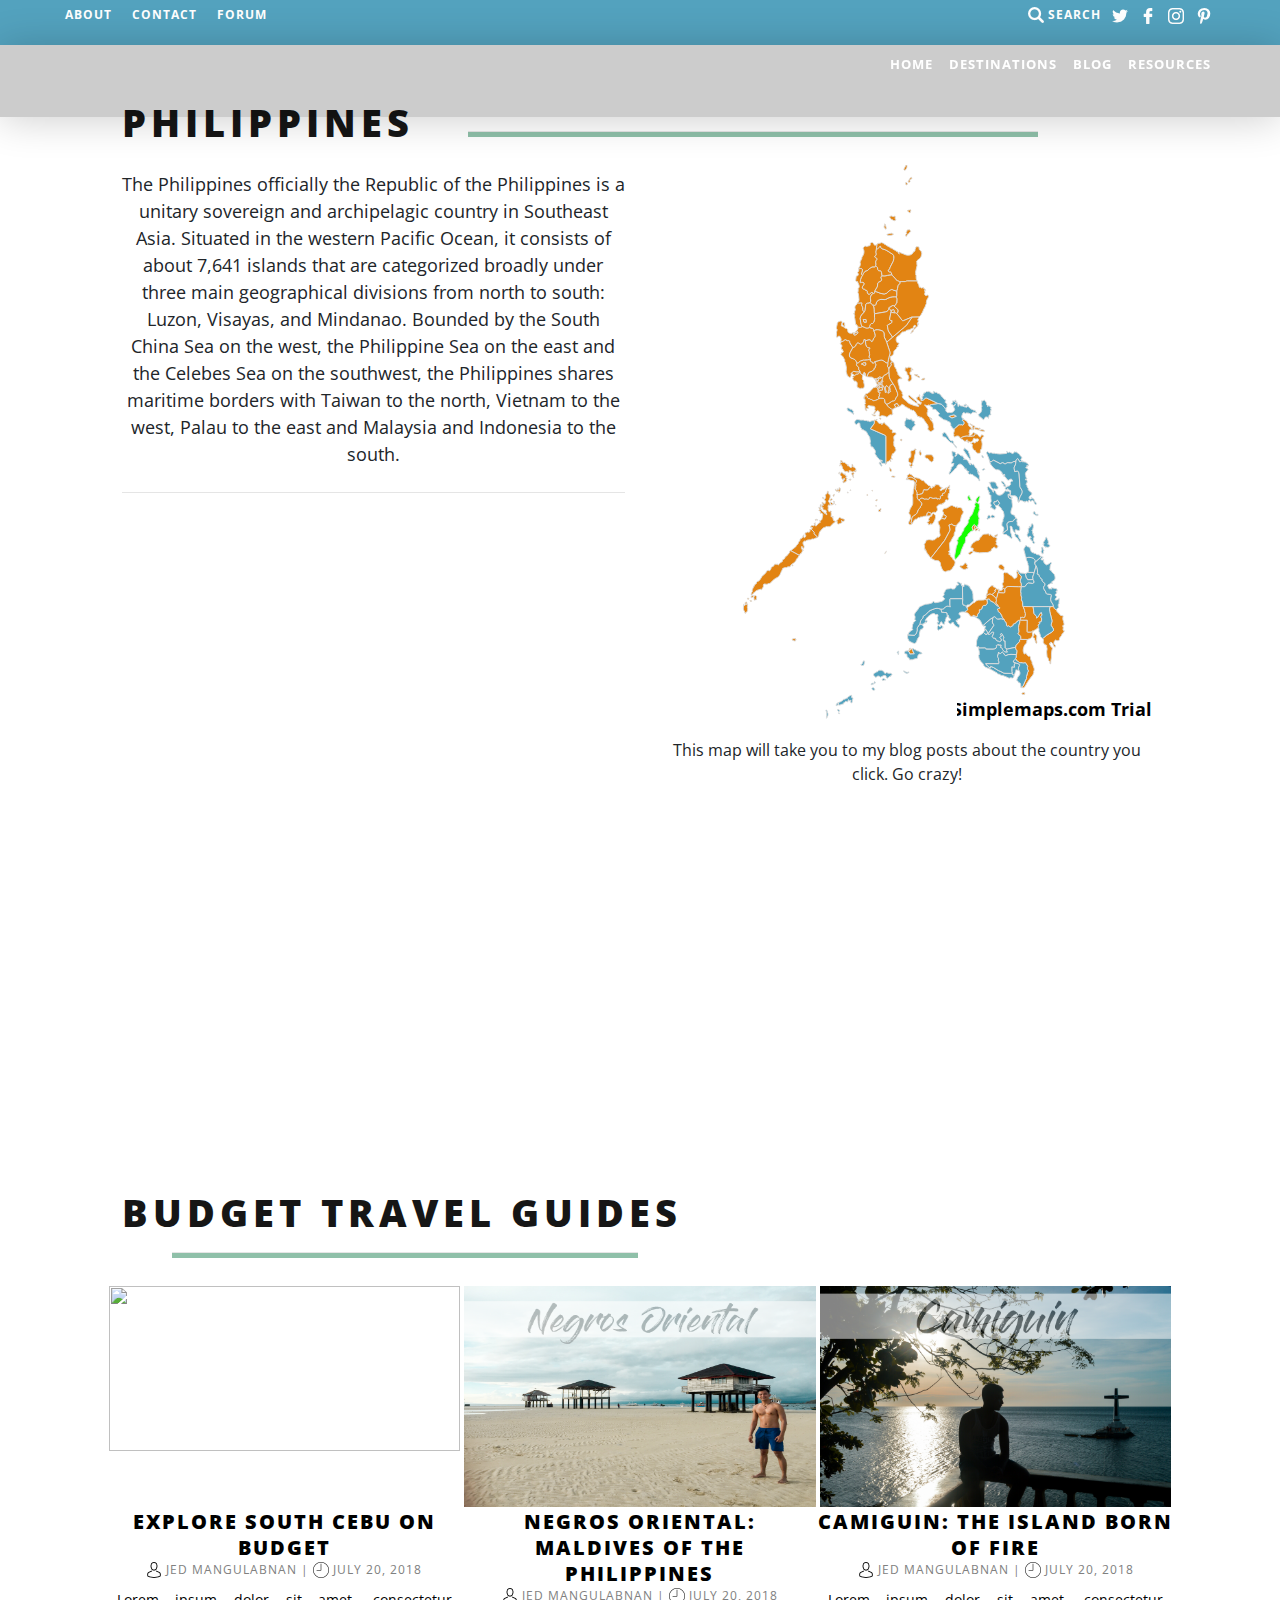
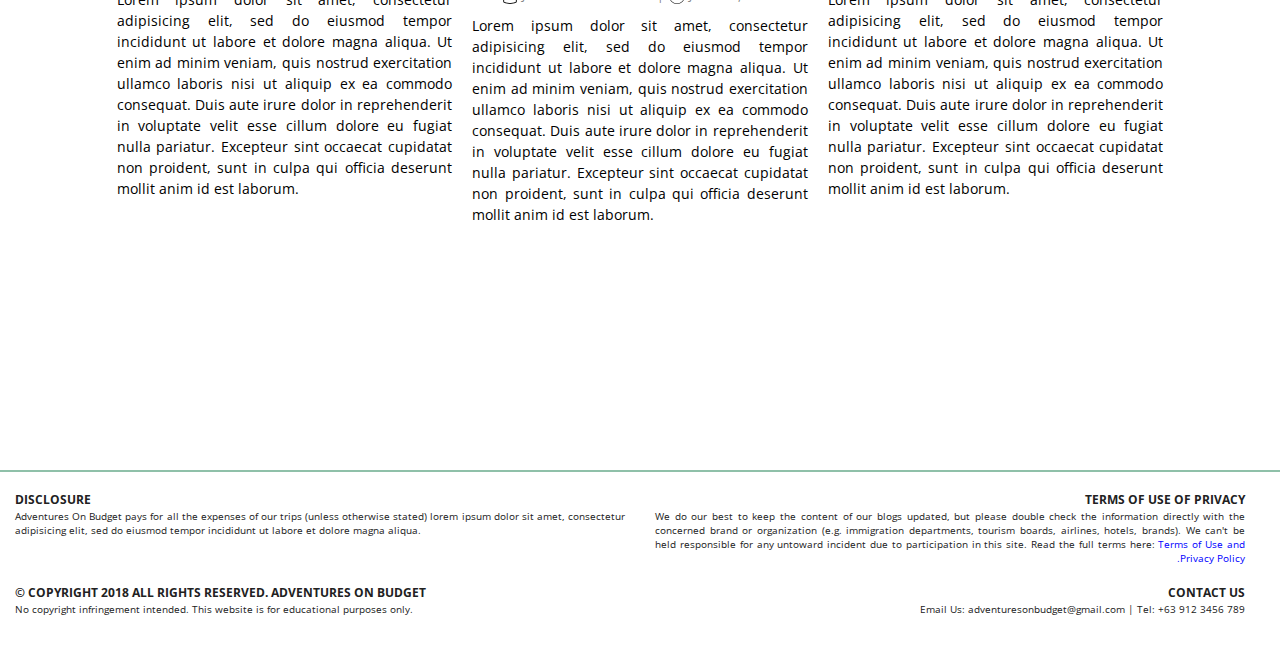
==== philippines.html @ 1589345e "adventuresonbudget travel page capstone 1" ====
<!DOCTYPE html>
<html lang="en">
<head>
	<meta charset="utf-8">
	<meta name="viewport" content="width=device-width, initial-scale=1.0, maximum-scale=1.0, shrink-to-fit=no">
	<meta http-equiv="X-UA-Compatible" content="IE=edge">

	<!-- bootstrap link -->
	<link rel="stylesheet" type="text/css" href="assets/css/bootstrap.min.css">

	<!-- external css -->
	<link rel="stylesheet" type="text/css" href="assets/css/style.css">

	<!-- google fonts -->
	<link href="https://fonts.googleapis.com/css?family=Open+Sans" rel="stylesheet">


	<link rel="stylesheet" href="https://use.fontawesome.com/releases/v5.1.1/css/all.css" integrity="sha384-O8whS3fhG2OnA5Kas0Y9l3cfpmYjapjI0E4theH4iuMD+pLhbf6JI0jIMfYcK3yZ" crossorigin="anonymous">


	<!-- map js -->
	<link type="text/javascript" src="assets/js/mapdata.js">
  <!-- 	<link  type="text/javascript" src="assets/js/worldmap.js"> -->


	<title>Philippines | Adventures On Budget </title>

</head>

<script type="text/javascript" src="assets/jscountrymap/mapdata.js"></script>		
<script  type="text/javascript" src="assets/jscountrymap/countrymap.js"></script>

<body>
	<div class="blog container-fluid px-0"> 

		<div class="navigate clear"> <!-- start nav -->
			<div class="row header"> 
				<div class="header-content col-sm-6 col-md-6">
					<a href="https://jedmangulabnan.github.io/developer-portfolio-jedmangulabnan/" class="mr-3">About</a>
					<a href=mailto:jedmangulabnan@gmail.com" class="mr-3">Contact</a>
					<a href="https://www.facebook.com/groups/187854535161627/?source_id=1509541512445768" class="mr-3">Forum</a>
				</div>

				<div class="header-content nav-socials col-sm-6 col-md-6"> 
					<label for="search">
						<img src="assets/images/logos/search.png">  <input type="text" placeholder="search" id="search"> </label>
					
					<a href="https://twitter.com" target="_blank" class="mr-2"><img src="assets/images/logos/twitter-logo.png"></a>
					<a href="https://www.facebook.com/adventuresonbudget" target="_blank" class="mr-2"><img src="assets/images/logos/facebook-logo.png"></a>
					<a href="https://www.instagram.com/jedspaul10" target="_blank" class="mr-2"><img src="assets/images/logos/instagram-logo.png"></a>
					<a href="https://www.pinterest.ph" target="_blank" class="mr-2"><img src="assets/images/logos/pinterest-logo.png"></a>
				</div>
			</div>
			
 

			<nav class="navbar navbar-inverse navbar-expand-lg nav-wrap clear">
				<!-- for mobile -->
					<button class=" navbar-toggler navbar-light bg-faded" type="button" data-toggle="collapse" data-target="#nav-navbar">
			   		<span class="navbar-toggler-icon"> </span>
			   		<span> Menu </span>
				 	</button>

			  	<div class="collapse navbar-collapse" id="nav-navbar">
					<ul class="nav navbar-nav navbar-right ml-auto"> 
						<div class="nav-border"> 
							<li class="nav-item"> 
								<a class="nav-link navbar-text" href="index.html">Home</a>
							</li>
						</div>

						<div class="nav-border"> 
							<li class="nav-item"> 
								<a class="nav-link navbar-text" href="destinations.html">Destinations</a>
							</li>
						</div>

						<div class="nav-border"> 
							<li class="nav-item"> 
								<a class="nav-link navbar-text" href="blog.html">Blog</a>
							</li>
						</div>


						<div class="nav-border"> 
							<li class="nav-item">
								<a class="nav-link navbar-text" href="resources.html">Resources</a>
							</li>
						</div>
					</ul>
				</div>	
			</nav>
		</div> <!-- end nav -->

		<div class="resources-main-ph clear"> 
			<div class="row resources-main-wrap">
				<div class="offset-md-1 col-sm-12 col-md-10">	
					<div class="row">
						<div class="resources-main-title col-sm-12 col-md-12">
							<h1 class="resources-head"> Philippines </h1>
							<hr class="resources-vert resources-head">
						</div>

						<div class="resources-head-content col-sm-12 col-md-6"> 
							<p> The Philippines officially the Republic of the Philippines is a unitary sovereign and archipelagic country in Southeast Asia. Situated in the western Pacific Ocean, it consists of about 7,641 islands that are categorized broadly under three main geographical divisions from north to south: Luzon, Visayas, and Mindanao. Bounded by the South China Sea on the west, the Philippine Sea on the east and the Celebes Sea on the southwest, the Philippines shares maritime borders with Taiwan to the north, Vietnam to the west, Palau to the east and Malaysia and Indonesia to the south. </p>
							<hr class="mt-4">
						</div>

						<div class="dest-map-ph col-md-6 col-sm-12">
							 <div id="map"></div>
							 <p class="dest-subtitle-ph pt-2"> This map will take you to my blog posts about the country you click. Go crazy! </p>
						</div>
					</div>


				</div>
			</div>
		</div>

		<div class="guide-main clear"> 
			<div class="row guide-main-wrap">
				<div class="col-sm-12 offset-md-1 col-md-10">	
					<div class="row">
						<div class="guide-main-title col-sm-12 col-md-12">
							<h1 class="guide-head"> Budget Travel Guides </h1>
							<hr class="guide-vert guide-head">
						</div>
					</div>
					<div class="row">
						<div class="col-sm-12 col-md-4 guide-main-content"> 
							<a href="#"> 
								<img src="assets/images/guide/cebu.png"> 
								<p class="guide-title"> Explore South Cebu On Budget </p>
								<p class="guide-subtitle"> <img src="assets/images/avatar.png">  Jed Mangulabnan | <img src="assets/images/time.png">  July 20, 2018 </p>
								<p class="guide-text"> Lorem ipsum dolor sit amet, consectetur adipisicing elit, sed do eiusmod
								tempor incididunt ut labore et dolore magna aliqua. Ut enim ad minim veniam,
								quis nostrud exercitation ullamco laboris nisi ut aliquip ex ea commodo
								consequat. Duis aute irure dolor in reprehenderit in voluptate velit esse
								cillum dolore eu fugiat nulla pariatur. Excepteur sint occaecat cupidatat non
								proident, sunt in culpa qui officia deserunt mollit anim id est laborum.</p>
							</a>
						</div>  

						<div class="col-sm-12 col-md-4 guide-main-content"> 
							<a href="#"> 
								<img src="assets/images/guide/negrosoriental.png"> 
								<p class="guide-title"> Negros Oriental: Maldives of the Philippines </p>
								<p class="guide-subtitle"> <img src="assets/images/avatar.png">  Jed Mangulabnan | <img src="assets/images/time.png">  July 20, 2018 </p>
								<p class="guide-text"> Lorem ipsum dolor sit amet, consectetur adipisicing elit, sed do eiusmod
								tempor incididunt ut labore et dolore magna aliqua. Ut enim ad minim veniam,
								quis nostrud exercitation ullamco laboris nisi ut aliquip ex ea commodo
								consequat. Duis aute irure dolor in reprehenderit in voluptate velit esse
								cillum dolore eu fugiat nulla pariatur. Excepteur sint occaecat cupidatat non
								proident, sunt in culpa qui officia deserunt mollit anim id est laborum.</p>
							</a>
						</div>  
			

						<div class="col-sm-12 col-md-4 guide-main-content"> 
							<a href="#"> 
								<img src="assets/images/guide/camiguin.jpg"> 
								<p class="guide-title"> Camiguin: The Island Born of Fire </p>
								<p class="guide-subtitle"> <img src="assets/images/avatar.png">  Jed Mangulabnan | <img src="assets/images/time.png">  July 20, 2018 </p>
								<p class="guide-text"> Lorem ipsum dolor sit amet, consectetur adipisicing elit, sed do eiusmod
								tempor incididunt ut labore et dolore magna aliqua. Ut enim ad minim veniam,
								quis nostrud exercitation ullamco laboris nisi ut aliquip ex ea commodo
								consequat. Duis aute irure dolor in reprehenderit in voluptate velit esse
								cillum dolore eu fugiat nulla pariatur. Excepteur sint occaecat cupidatat non
								proident, sunt in culpa qui officia deserunt mollit anim id est laborum.</p>
							</a>
						</div>  
					</div>
				</div>
			</div>
		</div>

		<div class="footer-main clear"> 
			<div class="row footer-main-wrap">
				<div class="col-sm-12 col-md-6"> 
					<h1 class="footer-title"> Disclosure </h1>
					<p class="footer-article"> Adventures On Budget pays for all the expenses of our trips (unless otherwise stated) lorem ipsum dolor sit amet, consectetur adipisicing elit, sed do eiusmod
					tempor incididunt ut labore et dolore magna aliqua. </p>
				</div>

				<div class="col-sm-12 col-md-6"> 
					<h1 class="footer-title privacy"> Terms of use of privacy </h1>
					<p class="footer-article privacy"> We do our best to keep the content of our blogs updated, but please double check the information directly with the concerned brand or organization (e.g. immigration departments, tourism boards, airlines, hotels, brands). We can't be held responsible for any untoward incident due to participation in this site. Read the full terms here: <a href="#" class="terms-link">Terms of Use and Privacy Policy. </a> </p>
				</div>
			</div>

			<div class="row footer-main-wrap">
				<div class="col-sm-12 col-md-6"> 
					<h1 class="footer-title"> © Copyright 2018 All Rights Reserved. <span class="blog-title"> Adventures On Budget </span> </h1>
					<p class="footer-article"> No copyright infringement intended. This website is for educational purposes only. </p>
				</div>

				<div class="col-sm-12 col-md-6"> 
					<h1 class="footer-title contactus"> Contact Us </h1>
					<p class="footer-article contactus"> Email Us: adventuresonbudget@gmail.com | Tel: +63 912 3456 789</p>
					<p class="footer-article contactus">  </p>
				</div>
			</div>




		</div>




		

	</div> <!-- end container -->




			
	<!-- jquery script -->
	<script src="https://cdnjs.cloudflare.com/ajax/libs/jquery/3.3.1/jquery.min.js"></script>


<!-- bootstrap script -->
	<script src="https://code.jquery.com/jquery-3.3.1.slim.min.js" integrity="sha384-q8i/X+965DzO0rT7abK41JStQIAqVgRVzpbzo5smXKp4YfRvH+8abtTE1Pi6jizo" crossorigin="anonymous"></script>
	<script src="https://cdnjs.cloudflare.com/ajax/libs/popper.js/1.14.3/umd/popper.min.js" integrity="sha384-ZMP7rVo3mIykV+2+9J3UJ46jBk0WLaUAdn689aCwoqbBJiSnjAK/l8WvCWPIPm49" crossorigin="anonymous"></script>
	<script src="https://stackpath.bootstrapcdn.com/bootstrap/4.1.1/js/bootstrap.min.js" integrity="sha384-smHYKdLADwkXOn1EmN1qk/HfnUcbVRZyYmZ4qpPea6sjB/pTJ0euyQp0Mk8ck+5T" crossorigin="anonymous"></script>

<!-- external bootstrap js -->
	<script src="assets/js/bootstrap.min.js"></script>

</body>
</html>
---- assets/css/style.css ----
*{
  padding: 0;
  margin: 0;
  box-sizing: border-box;
  font-family: 'Open Sans', sans-serif;
}


/*HEADER*/
.navigate{
    position: fixed;
    z-index: 10;

}
.header{
  height: 5vh;
  width: 100vw;
  margin: 0px 0px 0px 0px;
  padding: 1px 0px 0px 0px;
  text-transform: uppercase;
  background-color: #53A2BE;
  padding-left: 50px;
  padding-right: 45px;
}

.header-content > a:hover{
  color: #DD4B1A;
}

.header-content{
  width: auto;
  height: 100%;
  display: inline-block;
  text-align: left;
}

.header-content > a {
  text-decoration: none;
  font-family: 'Open Sans', sans-serif;
  color: #fff;
  font-weight: 700;
  font-size: 12px;
  letter-spacing: 1px;
}

input[type=text]{
  width: 60px; 
  height: 20px; 
  background-color: #53A2BE;
  color: #fff;
  font-weight: 700;
  font-size: 12px;
  letter-spacing: 1px;
  border: none;
  font-family: 'Open Sans', sans-serif;
  line-height: 40px;
  text-transform: uppercase;
}

::placeholder{
  color: white;
  opacity: 1;
}

.nav-socials{
  text-align: right;
}


/*NAVIGATION*/
.nav-wrap{
  width: 100vw;
  background: rgba(0,0,0,.2);
  z-index: 10;
  box-shadow: 0 2px 40px 0 rgba(0,0,0,.2);
  font-weight: 700;
  letter-spacing: 1px;
  font-family: 'Open Sans', sans-serif;
  line-height: 40px;
  text-transform: uppercase;
  color: white;
}


.clear{
  content: " ";
  clear: both;
}


.nav-border{
  height: 10vh;
  width: auto;
  text-align: center; 
  font-size: 13px;
}

.navbar-nav{
  margin-right: 45px;
}

.navbar-text{
  color:white;
}

li > a:hover{
  color: #DD4B1A;
}

/*MAIN PAGE*/
.main{
  height: 110vh;
  width: 100vw;
  position: relative;
}

.main-content{
    height: 100vh;
    width: 100vw;
   background: url(../../assets/images/main/slide-a.jpg) no-repeat;
    background-size: cover;
    background-position: center top;
}

.main-content> img {
/*  margin-top: 13vh;*/
  height: 100vh;
  width: 100vw;
  border-bottom: 5px solid #C8D5B9;


}

.box{
  height: 220px;
  width: 100%;
  position: absolute;
  top: 390px;
  z-index: 5;
 /* background-color: rgba(255,255,255, 0.3);*/
  background: rgba(0,0,0,.08);
  text-align: left;
  padding-left: 50px;
  padding-right: 50px;
  text-align: center;
}

.main-header{
  color: white;
  font-size: 60px;
  text-transform: uppercase;
  font-weight: bolder;
  padding-top: 10px;
  margin-bottom: 0px;
  padding-bottom: 0px;
}

.main-sub{
  font-size: 20px;
  color: white;
  line-height: 1.3;
  font-family: 'Open Sans', sans-serif;
  letter-spacing: 1px;
}

.sub-box{
  height: 50px;
  width: 400px;
  background-color: #DD4B1A;
  opacity: 1;
  border-radius: 2px;
  font-weight: 600;
  text-transform: uppercase;
  letter-spacing: 1px;
  padding-top: 10px;
  border: 1px solid transparent;
  margin-left: 400px;
}

.box > a{
  text-decoration: none;
  color: white;
  text-align: center;
  text-transform: uppercase;
  margin-top: 50px;
}

 a > .sub-box:hover{
  background: rgba(0,0,0,.0);
 }

/*MODULE*/
.module-main{
  width: 100vw;
  height: 130vh;
  text-decoration: none;
}

.module-main-wrap{
  width: 100vw;
  margin-left: auto;
  margin-right: auto;
  text-decoration: none;
}

.module-main-title{
  width: 100%;
  margin-top: 50px;
  margin-bottom: 20px;
}



.vert{
  min-width: 45%;
  border-bottom: 5px solid #8FC0A9;
  overflow: hidden;
  margin-left: 50px;
  display: inline-block;
}

.module-head{
  display: inline-block;
  letter-spacing: 5px;
  line-height: 1.2;
  text-transform: uppercase;
  font-size: 38px;
  color: #161616;
  font-family: 'Open Sans', sans-serif;
  font-weight: 900;
  margin-bottom: 0px;
  padding-bottom: 0px;
}

.module-subtitle{
  font-size: 15px;
  letter-spacing: 1px;
  padding-top: 0px;
  font-family: 'Open Sans', sans-serif;
  color: #828282;
  margin-bottom: 0px;
  padding-bottom: 0px;
}

.module-main-content{
  height: 300px;
  width: 32%;
  float: left;
  padding-left: 0px;
  padding-right: 0px;
  margin-top: 0px;
  padding-top: 0px;
  margin-bottom: 0px;
  padding-bottom: 0px;
  border: 1.5px solid white;;

}

.module-main-content > a{
  text-decoration: none;
}

.module-main-content > a > img{
  height: 100%;
  width: 100%;
}


.text {
  position: relative;
  bottom: 190px;
  left: 0px;
  text-align: center;
  font-size: 20px;
  line-height: 1.3;
  font-family: 'Open Sans', sans-serif;
  font-weight: 900;
  letter-spacing: 2px;
  text-transform: uppercase;
  color: black;
  
}

.module-main-content:hover .text {
  position: relative;
  bottom: 297px;
  left: 0px;
  visibility: visible;
  background-color: rgba(255,255,255, 0.3);
  height: 100%;
  width: 100%;
  color: white;
  border: 1px solid black;

}

/*DEST*/
.dest-main{
  width: 100vw;
  height: 120vh;
  text-decoration: none;
}

.dest-main-wrap{
  width: 100vw;
  margin-left: auto;
  margin-right: auto;
  text-decoration: none;
}

.dest-main-title{
  width: 100%;
  margin-top: 50px;
  margin-bottom: 20px;
}


.dest-vert{
  min-width: 65%;
  border-bottom: 5px solid #8FC0A9; 
  overflow: hidden;
  margin-left: 50px;
  display: inline-block;
}

.dest-head{
  display: inline-block;
  letter-spacing: 5px;
  line-height: 1.2;
  text-transform: uppercase;
  font-size: 38px;
  color: #161616;
  font-family: 'Open Sans', sans-serif;
  font-weight: 900;
  margin-bottom: 0px;
  padding-bottom: 0px;
}

.dest-subtitle{
  font-size: 15px;
  letter-spacing: 1px;
  padding-top: 0px;
  font-family: 'Open Sans', sans-serif;
  color: #828282;
}

.dest-map{
  height: 100%;
  width: 100%;
  padding-left: 0px;
  padding-right: 0px;
  border: 1.5px solid white;
  overflow: hidden;
  text-align: center;
}




/*MODULE*/
.guide-main{
  width: 100vw;
  height: 100vh;
}

.guide-main-wrap{
  width: 100vw;
  margin-left: auto;
  margin-right: auto;
}

.guide-main-title{
  width: 100%;
  padding-top: 20px;
  padding-bottom: 20px;
}

.guide-head{
  display: inline-block;
  letter-spacing: 5px;
  line-height: 1.2;
  text-transform: uppercase;
  font-size: 38px;
  color: #161616;
  font-family: 'Open Sans', sans-serif;
  font-weight: 900;
  margin-bottom: 0px;
  padding-bottom: 0px;
}

.guide-vert{
  min-width: 45%;
  border-bottom: 5px solid #8FC0A9; 
  overflow: hidden;
  margin-left: 50px;
  display: inline-block;
}


.guide-subtitle{
  font-size: 15px;
  letter-spacing: 1px;
  padding-top: 0px;
  font-family: 'Open Sans', sans-serif;
  color: #828282;
  margin-bottom: 0px;
  padding-bottom: 0px;
}

.guide-main-content{
  height: 300px;
  width: 32%;
  padding-left: 0px;
  padding-right: 0px;
  margin-top: 0px;
  padding-top: 0px;
  margin-bottom: 0px;
  padding-bottom: 0px;
}

.guide-main-content > a{
  text-decoration: none;
}

.guide-main-content > a > img{
  height: 75%;
  border: 2px solid white;
  width: 100%;
}


.guide-title {
  text-align: center;
  font-size: 20px;
  line-height: 1.3;
  font-family: 'Open Sans', sans-serif;
  font-weight: 900;
  letter-spacing: 2px;
  text-transform: uppercase;
  color: black;
  margin-bottom: 0px;
}

.guide-subtitle {
  font-size: 12px;
  font-family: 'Open Sans', sans-serif;
  color: grey;
  text-align: center;
  padding-left: 10px;
  padding-right: 10px;
  text-transform: uppercase;
  padding-top: 0px;
}

.guide-text {
  font-size: 14px;
  font-family: 'Open Sans', sans-serif;
  color: black;
  text-align: justify;
  padding-left: 10px;
  padding-right: 10px;
  padding-top: 10px;
}

/*FOOTER*/
.footer-main{
  width: 100vw;
  height: 20vh;
  background-color: white;
  border-top: 2px solid #8FC0A9;
}

.footer-main-wrap{
  width: 100vw;
  margin-left: auto;
  margin-right: auto;

}

.footer-title{
  padding-top: 20px;
  text-align: left;
  font-size: 12px;
  font-family: 'Open Sans', sans-serif;
  text-transform: uppercase;
  margin-bottom: 0px;
  font-weight: 700;
  color: #212121;
  line-height: 1.4;

}


.footer-article{
  width: 100%;
  font-size: 10px;
  font-family: 'Open Sans', sans-serif;
  color: grey;
  text-align: justify;
  padding-top: 0px;
  padding-bottom: 0px;
  margin-bottom: 0px;
  color: #212121;
  line-height: 1.4;
}

.privacy, .contactus{
  direction:rtl;
  text-align:justify;
  padding-right: 20px;
}

.blog-title{
  text-transform: uppercase;
  font-weight: 700;

}

.terms-link{
  color: blue;
  text-decoration: none;
}

.privacy > .terms-link {
  text-decoration: none;
}




/*BLOGPAGE-----------------------------------------*/
.blogpage-main{
  width: 100vw;
  height: 180vh;
  text-decoration: none;
  background-color: #f5f5f5;
}

.blogpage-main-wrap{
  width: 100vw;
  margin-left: auto;
  margin-right: auto;
  text-decoration: none;
  padding-top: 50px;
}

.blogpage-main-title{
  width: 100%;
  margin-top: 50px;
  margin-bottom: 20px;
}

.blogpage-vert{
  min-width: 65%;
  border-bottom: 5px solid #8FC0A9;
  overflow: hidden;
  margin-left: 50px;
  display: inline-block;
}

.blogpage-head{
  display: inline-block;
  letter-spacing: 5px;
  line-height: 1.2;
  text-transform: uppercase;
  font-size: 38px;
  color: #161616;
  font-family: 'Open Sans', sans-serif;
  font-weight: 900;
  margin-bottom: 0px;
  padding-bottom: 0px;
}


.blogpage-main-content-left{
  height: 100%;
  width: 100%;
  padding-top: 10px;
  background-color: white;

}

.blogpage-main-content-left > img{
  height: 100%;
  width: 100%;
}
.blogpage-content-header{
  letter-spacing: 3px;
  line-height: 1.2;
  text-transform: uppercase;
  font-size: 30px;
  color: #161616;
  font-family: 'Open Sans', sans-serif;
  font-weight: 700;
  text-align: justify;
  padding-top: 10px;
  padding-left: 10px;
  padding-right: 10px;
  padding-bottom: 0px;
}

.blogpage-article > a{
  text-decoration: none;
  color: black;
}

.blogpage-author{
  font-size: 15px;
  letter-spacing: 1px;
  padding-top: 0px;
  font-family: 'Open Sans', sans-serif;
  color: #828282;
  margin-bottom: 0px;
  padding-bottom: 0px;
  padding-left: 10px;
  padding-left: 10px;
  padding-bottom: 0px;
}
.blogpage-article{
  padding-left: 10px;
  padding-right: 10px;
 padding-bottom: 10px;
  font-family: 'Open Sans', sans-serif;
  text-align: justify;
}
.readmore{
  color: blue;
  text-transform: uppercase;
}

.blogpage-main-content-right{
  height: 100%;
  width: 30%;
  float: left;
  background-color: white;
  position: relative;
}



.blogpage-main-content-right > img{
  height: 100%;
  width: 100%;
  padding: 10px 10px 10px 10px;
}













/*// Extra small devices (portrait phones, less than 576px)*/
@media (max-width: 575.98px) {

  .map{
    margin-left: 0px;
    margin-right: 0px;
    padding-left: 0px;
    padding-right: 0px;
    height: 30px;
    width: 30px;

  }

  .header{
  height: 5vh;
  width: 100vw;
  margin: 0px 0px 0px 0px;
  padding: 3px 0px 0px 0px;
  text-transform: uppercase;
  background-color: #53A2BE;
  padding-left: 30px;
  }

.nav-socials{
  display: none;
}

.nav-wrap{
  width: 100vw;
  background-color: white;
  box-shadow: 0 2px 40px 0 rgba(0,0,0,.08);
/*  font-weight: 700;
  letter-spacing: 1px;
  font-family: 'Open Sans', sans-serif;
  line-height: 40px;
  text-transform: uppercase;*/
}

.navbar-text{
  color: black;
}
 
  /*MAIN PAGE*/
.main{
  height: 100vh;
  width: 100vw;
  position: relative;
}


.main-content> img {
  margin-top: 24vw;
  height: 80vh;
  width: 100vw;
}

.box{
  height: 250px;
  width: 100%;
  position: absolute;
  top: 380px;
  z-index: 5;
  background: rgba(0,0,0,.5);
  text-align: center;
  padding-left: 10px;
  padding-right: 10px;
}

.main-header{
  color: white;
  line-height: 1.4;
  font-size: 30px;
  text-transform: uppercase;
  font-weight: 900;
}

.main-sub{
  font-size: 10px;
  color: white;
  text-align: justify;
  direction:lft;
}

.sub-box{
  height: 50px;
  width: 340px;
  background-color: #ff8400;
  opacity: 1;
  border-radius: 2px;
  font-weight: 600;
  text-transform: uppercase;
  letter-spacing: 1px;
  padding-top: 10px;
  border: 1px solid transparent;
  margin-left: 0px;
}

.box > a{
  text-decoration: none;
  color: white;
  text-align: center;
  text-transform: uppercase;
}

 a > .sub-box:hover{
  background-color: rgba(83,162,190,0.3);
 }


/*MODULE*/
.module-main{
  width: 100vw;
  height: 330vh;
  text-decoration: none;
}


.vert{
  min-width: 80%;
  border-bottom: 5px solid #8FC0A9;
  overflow: hidden;
  display: block;
  padding-left: 0px;
  margin-left: 0px;
}


.module-main-content{
  height: 100%;
  width: 100%;
  float: left;
  padding-left: 0px;
  padding-right: 0px;
  margin-top: 0px;
  padding-top: 0px;
  margin-bottom: 0px;
  padding-bottom: 0px;
  border: 1.5px solid white;
}

.module-subtitle, .module-head{
  text-align: center;
}



/*Destination*/
.dest-vert{
  min-width: 80%;
  border-bottom: 5px solid #8FC0A9;
  overflow: hidden;
  display: block;
  padding-left: 0px;
  margin-left: 0px;
}

.dest-main-title, .dest-head, .dest-subtitle{
  text-align: center;
}


.dest-main{
  width: 100vw;
  height: 70vh;
  text-decoration: none;
}

/*Guides*/
.guide-main{
  width: 100vw;
  height: 300vh;
}

.guide-vert{
  min-width: 80%;
  border-bottom: 5px solid #8FC0A9;
  overflow: hidden;
  display: block;
  padding-left: 0px;
  margin-left: 0px;
}

.guide-main-title, .guide-head, .guide-subtitle{
  text-align: center;
}

.guide-main-content{
  height: 100%;
  width: 100%;
  float: left;
  padding-left: 0px;
  padding-right: 0px;
  margin-top: 0px;
  padding-top: 0px;
  margin-bottom: 0px;
  padding-bottom: 0px;
  border: 1.5px solid white;
}

.privacy, .contactus{
  direction:ltr;
  text-align:justify;
}


/*BLOGPAGE---------------------*/
.blogpage-main{
  height: 150vh;
}

.blogpage-main-title{
  text-align: center;
}

.blogpage-vert{
  min-width: 100%;
  margin-left: 0px;
}

.blogpage-content-header{
  font-size: 15px;
  text-align: justify;
  direction: left;
  }

  .blogpage-article{
    padding-top: 0px;
  }

/*_________________________________________________________-*/
  /*RESOURCE PAGE*/
  .resources-main{
    height: 610vh;
    padding-left: 10px;
    padding-right: 10px;
  }

  .resources-title{
    text-align: center;
    color: black;
    font-size: 30px;
    text-transform: uppercase;

  }

  .resources-main-content > a > img{
  height: 50%;
  width: 100%;
  }

  .resources-title{
  margin-bottom: 0px;
  }
  .margin-acc{
  margin-top: 100px;
  }

  .margin-cf{
  margin-top: 85px;
  }

  .resources-head-content{
    text-align: justify;
  }



.resources-main-title{
  width: 100%;
  margin-top: 100px;
  text-align: center;
}

.resources-vert{
  min-width: 100%;
  border-bottom: 5px solid #8FC0A9;
  overflow: hidden;
  margin-left: 0px;
  display: inline-block;
}

.resources-head-content{
  padding-left: 30px;
  padding-right: 30px;
}

.dest-subtitle-ph{
  text-align: center;
    padding-left: 30px;
  padding-right: 30px;

}


/*THAILAND*/
.dest-subtitle{
  padding-right: 30px;
  padding-left: 30px;
}

}


/*// Medium devices (tablets, 768px and up)*/
@media (min-width: 768px) and (max-width: 991.98px) {
.header{
  height: 3vh;
}


.navbar-toggler-icon {
  background-image: url("data:image/svg+xml;charset=utf8,%3Csvg viewBox='0 0 32 32' xmlns='http://www.w3.org/2000/svg'%3E%3Cpath stroke='rgba(9,55,244, 1)' stroke-width='2' stroke-linecap='round' stroke-miterlimit='10' d='M4 8h24M4 16h24M4 24h24'/%3E%3C/svg%3E");
  }


/*MAIN*/
  .main{
  height: 100vh;
  width: 100vw;
  }

.sub-box{
  margin-left: 135px;
}

.box{
  height: 320px;
  width: 100%;
  position: absolute;
  top: 685px;
  z-index: 5;
  background: rgba(0,0,0,.2);
}


/*MODULE*/
.module-main{
  width: 100vw;
  height: 80vh;
  text-decoration: none;
}

.module-main-wrap{
  width: 100vw;
  margin-left: auto;
  margin-right: auto;
  text-decoration: none;
}

.module-main-title{
  width: 100%;
  margin-top: 50px;
  margin-bottom: 20px;
}

.module-main-title, .module-head, .module-subtitle{
  text-align: center;
}

.vert{
  min-width: 80%;
  border-bottom: 5px solid #8FC0A9;
  overflow: hidden;
  display: block;
  padding-left: 0px;
  margin-left: 0px;
}



/*Destination*/

.dest-vert{
  min-width: 80%;
  border-bottom: 5px solid #8FC0A9;
  overflow: hidden;
  display: block;
  padding-left: 0px;
  margin-left: 0px;
}

.dest-main-title, .dest-head, .dest-subtitle{
  text-align: center;
}

.dest-main{
  width: 100vw;
  height: 60vh;
  text-decoration: none;
}

/*Guides*/
.guide-main{
  width: 100vw;
  height: 90vh;
  text-decoration: none;
}

.guide-vert{
  min-width: 80%;
  border-bottom: 5px solid #8FC0A9;
  overflow: hidden;
  display: block;
  padding-left: 0px;
  margin-left: 0px;
}

.guide-main-title, .guide-head, .guide-subtitle{
  text-align: center;
}


.footer-main{
  width: 100vw;
  height: 20vh;
  background-color: white;
  border-top: 2px solid #8FC0A9;
}

/*BLOGPAGE-----------------*/
.blogpage-main{
  height: 95vh;
}

.blogpage-main-wrap{
  padding-top: 70px;
}

.blogpage-vert{
  min-width: 100%;
  margin-left: 0px;
}

.blogpage-content-header{
  font-size: 15px;
  text-align: justify;
  direction: left;
}

/*RESOURCES PAGE*/
.resources-main{
  height: 180vh;
}

.resources-vert{
  min-width: 100%;
  border-bottom: 5px solid #8FC0A9;
  margin-left: 0px;
  padding-top: 0px;
}

.resources-main-title{
  padding-top: 120px;
}



.resources-head-content {
  text-align: center;
}
.resources-main-content > a > img{
  height: 30%;
  width: 100%;
}

.resources-title{
  text-align: center;
  color: black;
  font-size: 20px;
}
.resources-text{
  text-align: justify;
  font-size: 15px;
}

.line2{
  margin-top: 80px;
}

}

/*// Large devices (desktops, 770px and up)*/
@media (min-width: 770px){
  .nav-wrap{
  height: 8vh;
  width: 100vw;
/*  background-color: rgba(255,255,255, 0.1);*/
/*  position: fixed;
  z-index: 10;
  box-shadow: 0 2px 40px 0 rgba(0,0,0,.1);*/

  }



/*_______________________________________________-*/
/*RESOURCE PAGE*/

.resources-main{
  width: 100vw;
  height: 230vh;
  text-decoration: none;
  background-color: #fff;
}

.resources-main-wrap{
  width: 100vw;
  margin-left: auto;
  margin-right: auto;
  text-decoration: none;
  padding-top: 50px;
}

.resources-main-title{
  width: 100%;
  margin-top: 50px;
  margin-bottom: 20px;
}

.resources-vert{
  min-width: 55%;
  border-bottom: 5px solid #8FC0A9;
  overflow: hidden;
  margin-left: 50px;
  display: inline-block;
}


.resources-head{
  display: inline-block;
  letter-spacing: 5px;
  line-height: 1.2;
  text-transform: uppercase;
  font-size: 38px;
  color: #161616;
  font-family: 'Open Sans', sans-serif;
  font-weight: 900;
  margin-bottom: 0px;
  padding-bottom: 0px;
}

.resources-head-content{
  height: 30%;
  width: 100%;
  text-align: center;
  font-size: 18px;  
  padding-top: 5px;

}

.email-me{
  color: #53A2BE;
}

p > .email-me{
  text-decoration: none;
}



.resources-main-content{
  height: 300px;
  width: 32%;
  padding-left: 0px;
  padding-right: 0px;
  margin-top: 0px;
  padding-top: 0px;
  margin-bottom: 0px;
  padding-bottom: 0px;
}

.resources-main-content > a{
  text-decoration: none;
}

.resources-main-content > a > img{
  height: 75%;
  border: 2px solid white;
  width: 100%;
}


.resources-title {
  text-align: center;
  font-size: 20px;
  line-height: 1.3;
  font-family: 'Open Sans', sans-serif;
  font-weight: 900;
  letter-spacing: 2px;
  text-transform: uppercase;
  color: black;
  margin-bottom: 0px;
}


.resources-text {
  font-size: 14px;
  font-family: 'Open Sans', sans-serif;
  color: black;
  text-align: justify;
  padding-left: 10px;
  padding-right: 10px;
}

.line2{
  margin-top: 240px;
}


/*DESTI PAGE*/
.destpage-main{
  margin-bottom: 0px;
}
.dest-main-title{
  margin-top: 120px;
}

.destpage-res{
  height: 220vh;

}


.dest-map-ph{
  float: left;
}


/*PHIL*/
.resources-main-ph{
  height: 130vh;
}

.dest-subtitle-ph {
  text-align: center;

}




/*THAILAND*/
.th{
  height: 90vh;
}
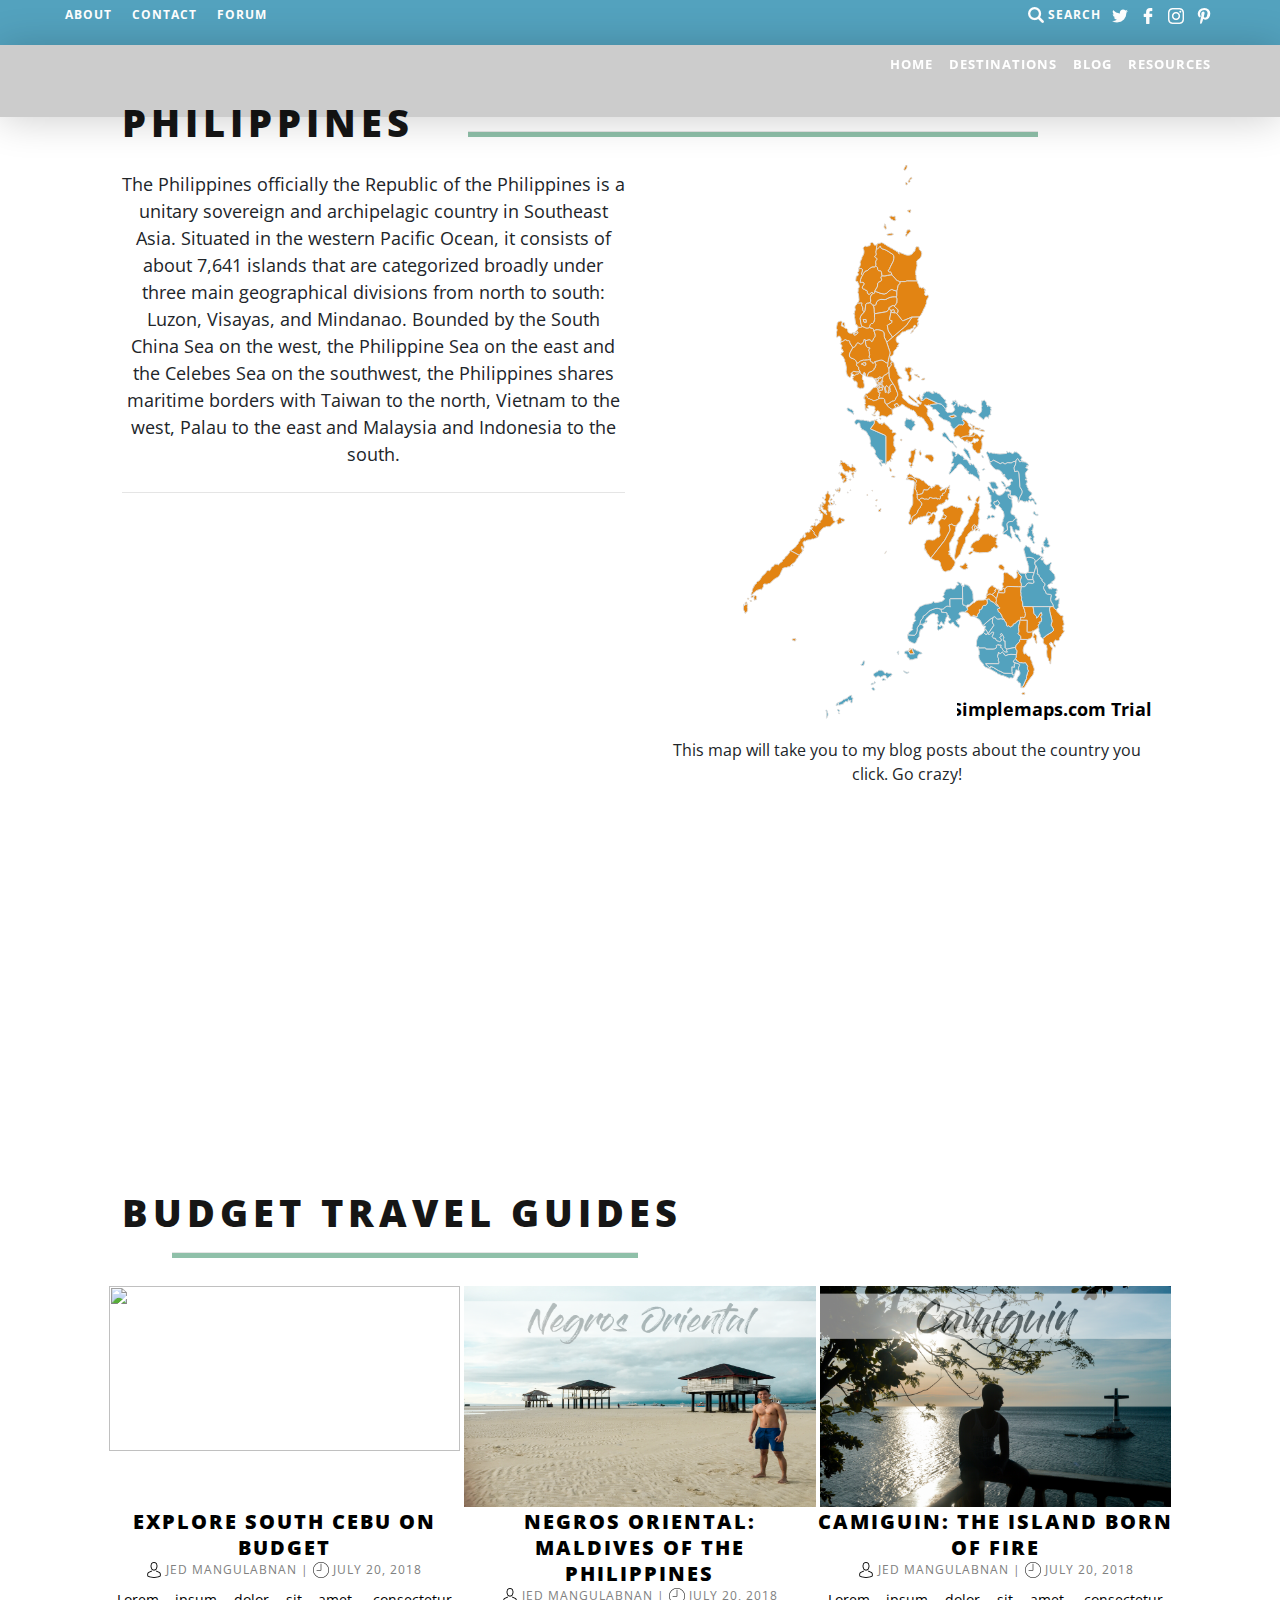
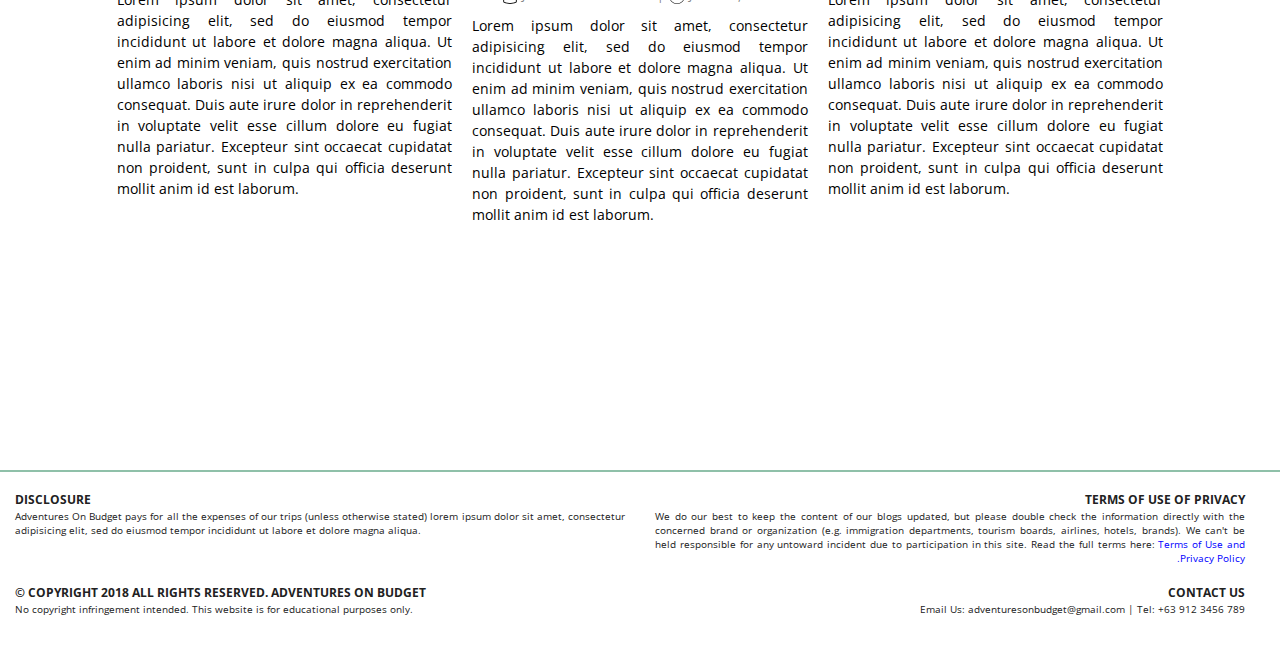
==== commit f8a439cf: "capstone" ====
--- a/philippines.html
+++ b/philippines.html
@@ -27,8 +27,8 @@
 
 </head>
 
-<script type="text/javascript" src="assets/jscountrymap/mapdata.js"></script>		
-<script  type="text/javascript" src="assets/jscountrymap/countrymap.js"></script>
+<script type="text/javascript" src="assets/js/jsph/mapdata.js"></script>		
+<script  type="text/javascript" src="assets/js/jsph/countrymap.js"></script>
 
 <body>
 	<div class="blog container-fluid px-0"> 
@@ -128,7 +128,7 @@
 					</div>
 					<div class="row">
 						<div class="col-sm-12 col-md-4 guide-main-content"> 
-							<a href="#"> 
+							<a href="cebu.html"> 
 								<img src="assets/images/guide/cebu.png"> 
 								<p class="guide-title"> Explore South Cebu On Budget </p>
 								<p class="guide-subtitle"> <img src="assets/images/avatar.png">  Jed Mangulabnan | <img src="assets/images/time.png">  July 20, 2018 </p>
--- a/assets/css/style.css
+++ b/assets/css/style.css
@@ -329,6 +329,7 @@
   line-height: 1.2;
   text-transform: uppercase;
   font-size: 38px;
+
   color: #161616;
   font-family: 'Open Sans', sans-serif;
   font-weight: 900;
@@ -812,7 +813,7 @@
   margin-left: 0px;
 }
 
-.dest-main-title, .dest-head, .dest-subtitle{
+, .dest-head, .dest-subtitle{
   text-align: center;
 }
 
@@ -821,6 +822,14 @@
   width: 100vw;
   height: 70vh;
   text-decoration: none;
+}
+
+.dest-main-title{
+  margin-top: 100px;
+}
+
+.dest-subtitle{
+  text-align: center;
 }
 
 /*Guides*/
@@ -1135,7 +1144,13 @@
   margin-top: 80px;
 }
 
-}
+.dest-main-title{
+  margin-top: 100px;
+}
+
+}
+
+
 
 /*// Large devices (desktops, 770px and up)*/
 @media (min-width: 770px){
@@ -1304,3 +1319,9 @@
 
 
 
+.resources-text > a{
+  color: #53A2BE;
+  text-decoration: none;
+}
+
+
